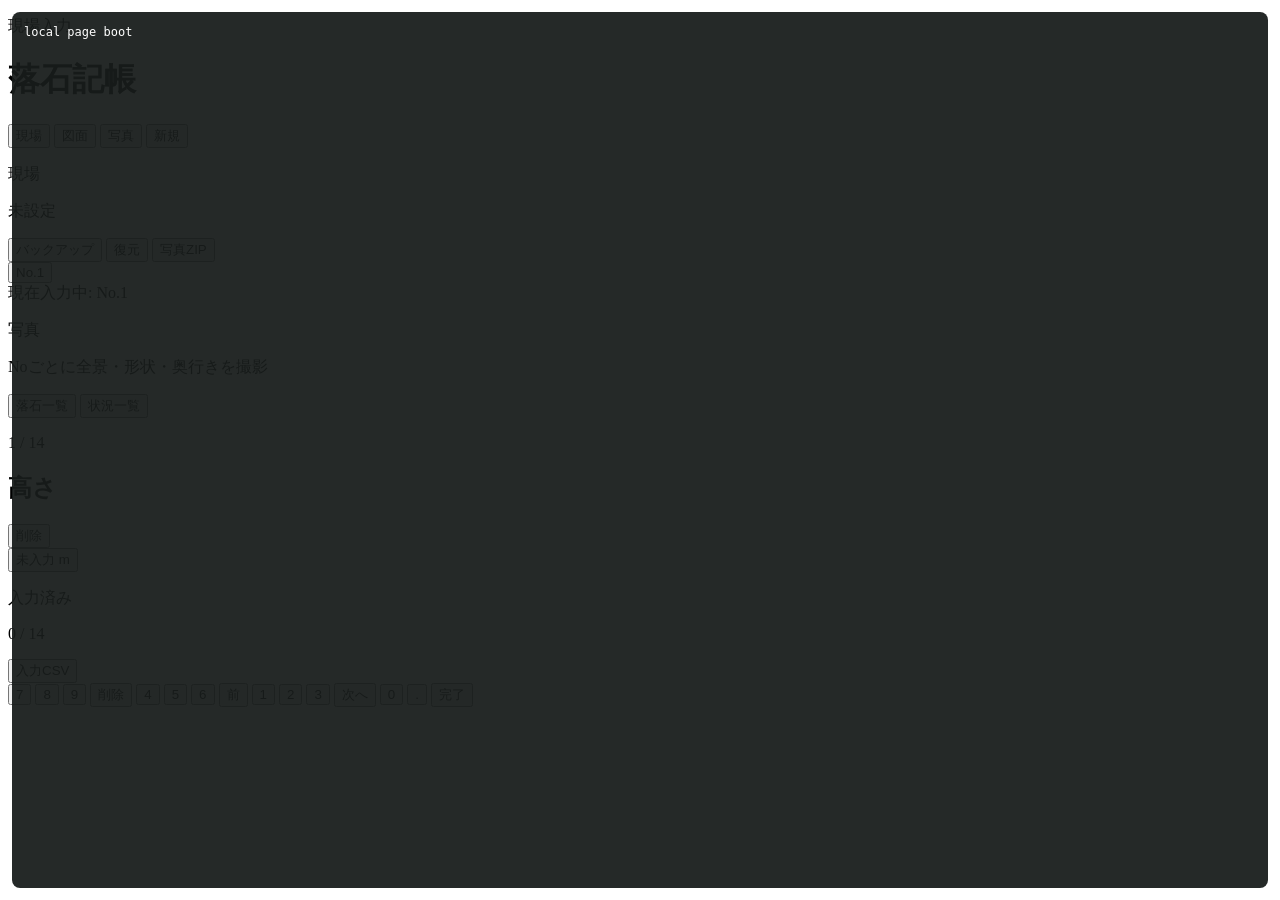
==== index.html @ fa611614 "Add app entry HTML" ====
<!doctype html>
<html lang="ja">
  <head>
    <meta charset="utf-8">
    <meta name="viewport" content="width=device-width, initial-scale=1, viewport-fit=cover">
    <meta name="theme-color" content="#eef4f1">
    <meta name="apple-mobile-web-app-capable" content="yes">
    <meta name="apple-mobile-web-app-title" content="落石記帳">
    <meta name="apple-mobile-web-app-status-bar-style" content="default">
    <title>落石記帳</title>
    <link rel="manifest" href="manifest.webmanifest">
    <link rel="icon" href="icon.svg" type="image/svg+xml">
    <link rel="apple-touch-icon" href="icon.svg">
    <link rel="stylesheet" href="styles.css">
  </head>
  <body>
    <main class="app" aria-label="落石記帳アプリ">
      <header class="topbar">
        <div>
          <p class="eyebrow">現場入力</p>
          <h1>落石記帳</h1>
        </div>
        <div class="top-actions">
          <button class="ghost-button" id="site-button" type="button">現場</button>
          <button class="ghost-button" id="map-button" type="button">図面</button>
          <button class="ghost-button" id="photo-button" type="button">写真</button>
          <button class="ghost-button" id="new-record" type="button">新規</button>
        </div>
      </header>

      <section class="site-panel">
        <div>
          <p class="summary-title">現場</p>
          <p class="site-name" id="site-name">未設定</p>
        </div>
        <div class="site-actions">
          <button class="small-button neutral-button" id="backup-site" type="button">バックアップ</button>
          <button class="small-button neutral-button" id="restore-site" type="button">復元</button>
          <button class="small-button neutral-button" id="export-photos" type="button">写真ZIP</button>
        </div>
      </section>

      <section class="record-strip" aria-label="記録一覧">
        <button class="record-pill active" type="button" data-record-index="0">No.1</button>
      </section>

      <section class="active-record" id="active-record-label" aria-live="polite">
        現在入力中: No.1
      </section>

      <section class="photo-panel" id="photo-panel">
        <div class="photo-head">
          <div>
            <p class="summary-title">写真</p>
            <p class="photo-meta" id="photo-meta">Noごとに全景・形状・奥行きを撮影</p>
          </div>
          <div class="photo-actions">
            <button class="small-button neutral-button" id="toggle-rock-list" type="button">落石一覧</button>
            <button class="small-button neutral-button" id="toggle-situation-list" type="button">状況一覧</button>
          </div>
        </div>
        <div class="photo-menu" id="photo-menu" hidden>
          <div class="photo-menu-head">
            <p>撮影する写真を選択</p>
          </div>
          <div class="photo-capture-grid">
            <button type="button" data-photo-kind="full">落石: 全景</button>
            <button type="button" data-photo-kind="shape">落石: 縦横</button>
            <button type="button" data-photo-kind="depth">落石: 奥行</button>
            <button type="button" id="situation-photo">状況写真</button>
          </div>
        </div>
        <div class="photo-list" id="photo-list"></div>
      </section>

      <section class="focus-panel" aria-live="polite">
        <div class="focus-head">
          <div>
            <p class="step-count" id="step-count">1 / 14</p>
            <h2 id="field-label">高さ</h2>
          </div>
          <button class="small-button" id="clear-field" type="button">削除</button>
        </div>

        <button class="value-display" id="value-display" type="button" aria-label="現在の入力値">
          <span id="value-text">未入力</span>
          <span id="value-unit">m</span>
        </button>

        <div class="quick-row" id="quick-row"></div>
      </section>

      <section class="field-list" id="field-list" aria-label="入力項目"></section>

      <section class="summary-panel">
        <div>
          <p class="summary-title">入力済み</p>
          <p class="summary-count" id="summary-count">0 / 14</p>
        </div>
        <button class="primary-button" id="export-csv" type="button">入力CSV</button>
      </section>
    </main>

    <input id="camera-input" type="file" accept="image/*" capture="environment" hidden>
    <input id="map-input" type="file" accept="image/*,application/pdf,.pdf" hidden>
    <input id="restore-input" type="file" accept="application/json,.json" hidden>

    <div class="map-modal" id="map-modal" hidden>
      <section class="map-card" role="dialog" aria-modal="true" aria-labelledby="map-title">
        <div class="map-toolbar">
          <div>
            <p class="eyebrow">位置図</p>
            <h2 id="map-title">等高線図</h2>
          </div>
          <div class="map-toolbar-actions">
            <button class="map-close" id="map-controls-toggle" type="button">操作</button>
            <button class="map-close" id="close-map" type="button">閉じる</button>
          </div>
        </div>

        <div class="map-portrait-guide">
          <strong>横向きにしてください</strong>
          <span>図面は横向きの画面で広く操作できます。</span>
        </div>

        <div class="map-workspace">
          <div class="map-stage-wrap">
            <canvas id="map-canvas"></canvas>
            <div class="map-crosshair" id="map-crosshair" aria-hidden="true" hidden>
              <span class="map-crosshair-v"></span>
              <span class="map-crosshair-h"></span>
              <span class="map-crosshair-dot"></span>
            </div>
            <div class="map-zoom-bar">
              <button type="button" id="map-zoom-out">－</button>
              <button type="button" id="map-zoom-fit">全体</button>
              <button type="button" id="map-zoom-in">＋</button>
            </div>
          </div>
          <div class="map-panel collapsed" id="map-panel">
            <div class="map-controls">
            <div class="map-control-group">
              <span>対象</span>
              <button class="small-button neutral-button selected" id="map-rock-mode" type="button">落石</button>
              <button class="small-button neutral-button" id="map-situation-mode" type="button">状況</button>
            </div>
            <div class="map-control-group">
              <span>編集</span>
              <button class="small-button neutral-button" id="map-edit-toggle" type="button">編集OFF</button>
              <button class="small-button neutral-button" id="map-place-point" type="button">十字に配置</button>
              <button class="small-button neutral-button" id="clear-map-point" type="button">現在点を削除</button>
            </div>
            <div class="map-control-group">
              <span>尺度</span>
              <button class="small-button neutral-button" id="map-scale-tool" type="button">10m基準</button>
              <button class="small-button neutral-button" id="map-measure-tool" type="button">距離確認</button>
            </div>
            <div class="map-control-group">
              <span>図面</span>
              <button class="small-button neutral-button" id="select-map" type="button">図面選択</button>
              <button class="primary-button" id="export-map" type="button">画像出力</button>
            </div>
            </div>
            <div class="map-rock-row" id="map-rock-row">
              <label for="map-record-select">落石番号</label>
              <select id="map-record-select"></select>
              <button class="small-button neutral-button" id="map-prev-record" type="button">前</button>
              <button class="small-button neutral-button" id="map-next-record" type="button">次</button>
              <button class="small-button neutral-button" id="map-add-record" type="button">新規</button>
            </div>
            <div class="map-situation-row" id="map-situation-row" hidden>
              <label for="map-situation-select">状況写真</label>
              <select id="map-situation-select"></select>
            </div>
            <div class="map-page-row" id="map-page-row" hidden>
              <label for="map-page-select">PDFページ</label>
              <select id="map-page-select"></select>
            </div>
            <p class="map-status" id="map-status">図面を選択してください。</p>
          </div>
        </div>
      </section>
    </div>

    <div class="site-modal" id="site-modal" hidden>
      <section class="site-card" role="dialog" aria-modal="true" aria-labelledby="site-modal-title">
        <p class="eyebrow">現場設定</p>
        <h2 id="site-modal-title">現場を選択</h2>
        <label class="site-label" for="site-input">現場名</label>
        <input id="site-input" class="site-input" type="text" autocomplete="off" placeholder="例: 吉田奥出雲線">
        <button class="primary-button full-button" id="create-site" type="button">この現場で開始</button>
        <div class="site-list" id="site-list" aria-label="現場一覧"></div>
        <button class="small-button neutral-button full-button" id="close-site-modal" type="button">閉じる</button>
      </section>
    </div>

    <nav class="bottom-keypad" aria-label="専用キーボード">
      <div class="keypad-grid" id="keypad">
        <button type="button" data-key="7">7</button>
        <button type="button" data-key="8">8</button>
        <button type="button" data-key="9">9</button>
        <button type="button" data-action="back">削除</button>
        <button type="button" data-key="4">4</button>
        <button type="button" data-key="5">5</button>
        <button type="button" data-key="6">6</button>
        <button type="button" data-action="prev">前</button>
        <button type="button" data-key="1">1</button>
        <button type="button" data-key="2">2</button>
        <button type="button" data-key="3">3</button>
        <button type="button" data-action="next" class="next-key">次へ</button>
        <button type="button" data-key="0" class="wide-key">0</button>
        <button type="button" data-key=".">.</button>
        <button type="button" data-action="done" class="done-key">完了</button>
      </div>
    </nav>

    <script>
      const isLocalHttpDebug = location.protocol === "http:";
      const localDebugBuffer = [];

      function showLocalDebug(message) {
        if (!isLocalHttpDebug) return;
        localDebugBuffer.push(String(message));
        let panel = document.querySelector("#local-debug");
        if (!panel) {
          panel = document.createElement("pre");
          panel.id = "local-debug";
          panel.style.position = "fixed";
          panel.style.inset = "12px";
          panel.style.zIndex = "9999";
          panel.style.margin = "0";
          panel.style.padding = "12px";
          panel.style.overflow = "auto";
          panel.style.whiteSpace = "pre-wrap";
          panel.style.background = "rgba(24, 28, 27, 0.94)";
          panel.style.color = "#fff";
          panel.style.borderRadius = "8px";
          panel.style.font = "12px/1.45 monospace";
          document.addEventListener("DOMContentLoaded", () => {
            document.body.append(panel);
            panel.textContent = localDebugBuffer.join("\n\n");
          }, { once: true });
        }
        if (document.body && !panel.isConnected) document.body.append(panel);
        panel.textContent = localDebugBuffer.join("\n\n");
      }

      window.addEventListener("error", (event) => {
        const detail = [
          "JavaScript error",
          event.message || "unknown",
          event.filename ? `${event.filename}:${event.lineno || 0}:${event.colno || 0}` : ""
        ].filter(Boolean).join("\n");
        showLocalDebug(detail);
      });

      window.addEventListener("unhandledrejection", (event) => {
        const reason = event.reason && event.reason.stack
          ? event.reason.stack
          : event.reason && event.reason.message
            ? event.reason.message
            : String(event.reason || "unknown rejection");
        showLocalDebug(`Unhandled promise rejection\n${reason}`);
      });

      showLocalDebug("local page boot");
    </script>
    <script src="app.js"></script>
    <script>
      const swHost = location.hostname;
      const canUseServiceWorker =
        location.protocol === "https:" ||
        swHost === "localhost" ||
        swHost === "127.0.0.1" ||
        swHost === "::1";

      if ("serviceWorker" in navigator && canUseServiceWorker) {
        navigator.serviceWorker.register("./sw.js").catch((error) => {
          console.warn("service worker registration skipped", error);
        });
      }
    </script>
  </body>
</html>
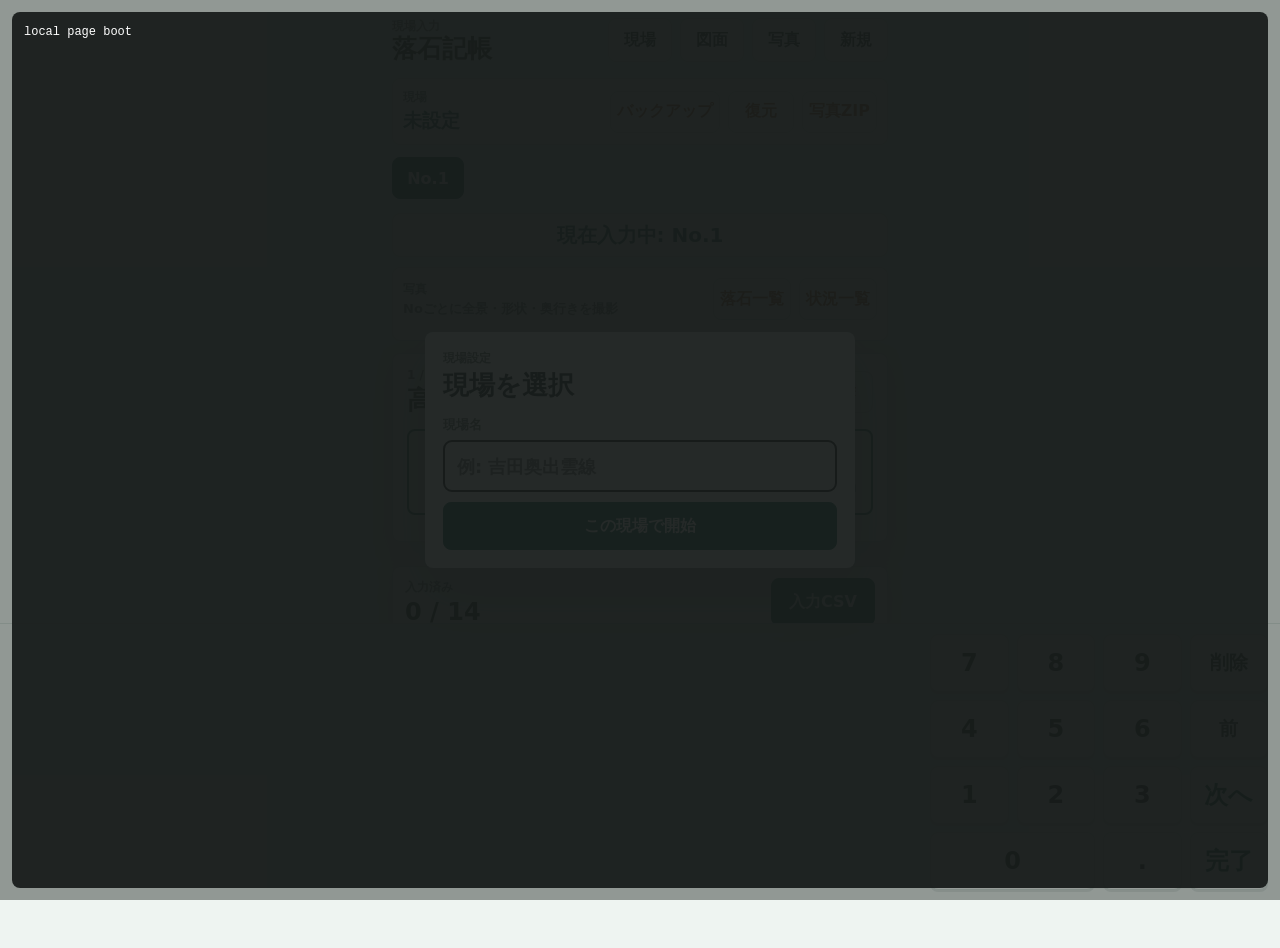
==== commit 89f533b4: "Add PDF.js CDN fallback" ====
--- a/index.html
+++ b/index.html
@@ -267,6 +267,43 @@
     </script>
     <script src="app.js"></script>
     <script>
+      const pdfCdnBase = "https://cdn.jsdelivr.net/npm/pdfjs-dist@3.11.174/build";
+
+      window.loadScript = function loadScript(src, quiet = false) {
+        return new Promise((resolve, reject) => {
+          const script = document.createElement("script");
+          script.src = src;
+          script.onload = resolve;
+          script.onerror = () => {
+            if (!quiet) {
+              window.alert("PDFライブラリを読み込めませんでした。通信状況を確認して、もう一度試してください。");
+            }
+            reject(new Error(`Failed to load ${src}`));
+          };
+          document.head.append(script);
+        });
+      };
+
+      window.ensurePdfJs = async function ensurePdfJs() {
+        const localWorker = "pdf.worker.min.js";
+        const localScript = "pdf.min.js";
+        const cdnWorker = `${pdfCdnBase}/pdf.worker.min.js`;
+
+        if (window.pdfjsLib) {
+          window.pdfjsLib.GlobalWorkerOptions.workerSrc = window.pdfjsLib.GlobalWorkerOptions.workerSrc || localWorker;
+          return;
+        }
+
+        try {
+          await window.loadScript(localScript, true);
+          window.pdfjsLib.GlobalWorkerOptions.workerSrc = localWorker;
+        } catch {
+          await window.loadScript(`${pdfCdnBase}/pdf.min.js`);
+          window.pdfjsLib.GlobalWorkerOptions.workerSrc = cdnWorker;
+        }
+      };
+    </script>
+    <script>
       const swHost = location.hostname;
       const canUseServiceWorker =
         location.protocol === "https:" ||
--- a/styles.css
+++ b/styles.css
@@ -0,0 +1,1122 @@
+:root {
+  color-scheme: light;
+  --bg: #eef4f1;
+  --ink: #17211d;
+  --muted: #65726c;
+  --panel: #ffffff;
+  --line: #d6e1dc;
+  --accent: #0d6b55;
+  --accent-strong: #095443;
+  --warn: #a94e17;
+  --key: #f8fbf9;
+  --shadow: 0 10px 26px rgba(28, 43, 36, 0.1);
+}
+
+* {
+  box-sizing: border-box;
+}
+
+html {
+  min-height: 100%;
+  background: var(--bg);
+}
+
+body {
+  min-height: 100%;
+  margin: 0;
+  color: var(--ink);
+  background: var(--bg);
+  font-family: system-ui, -apple-system, BlinkMacSystemFont, "Segoe UI", sans-serif;
+}
+
+button {
+  font: inherit;
+  color: inherit;
+  border: 0;
+  touch-action: manipulation;
+  -webkit-tap-highlight-color: transparent;
+}
+
+.app {
+  width: min(100%, 520px);
+  min-height: 100vh;
+  margin: 0 auto;
+  padding: calc(12px + env(safe-area-inset-top)) 12px calc(310px + env(safe-area-inset-bottom));
+}
+
+body.keypad-hidden .app {
+  padding-bottom: calc(22px + env(safe-area-inset-bottom));
+}
+
+.topbar,
+.focus-head,
+.site-panel,
+.summary-panel {
+  display: flex;
+  align-items: center;
+  justify-content: space-between;
+  gap: 12px;
+}
+
+.topbar {
+  min-height: 56px;
+}
+
+.top-actions {
+  display: flex;
+  gap: 8px;
+  flex-wrap: wrap;
+  justify-content: flex-end;
+}
+
+.eyebrow,
+.step-count,
+.summary-title {
+  margin: 0;
+  color: var(--muted);
+  font-size: 12px;
+  font-weight: 700;
+  letter-spacing: 0;
+}
+
+h1,
+h2 {
+  margin: 0;
+  letter-spacing: 0;
+}
+
+h1 {
+  font-size: 25px;
+  line-height: 1.1;
+}
+
+h2 {
+  margin-top: 3px;
+  font-size: 26px;
+  line-height: 1.16;
+}
+
+.ghost-button,
+.small-button,
+.primary-button,
+.record-pill,
+.quick-row button {
+  border: 1px solid var(--line);
+  border-radius: 8px;
+  background: var(--panel);
+  font-weight: 800;
+}
+
+.ghost-button {
+  min-width: 64px;
+  min-height: 44px;
+}
+
+.site-panel {
+  min-height: 62px;
+  margin: 10px 0 8px;
+  padding: 10px;
+  border: 1px solid var(--line);
+  border-radius: 8px;
+  background: var(--panel);
+}
+
+.site-name {
+  margin: 2px 0 0;
+  color: var(--accent-strong);
+  font-size: 19px;
+  font-weight: 900;
+  overflow-wrap: anywhere;
+}
+
+.site-actions {
+  display: flex;
+  gap: 8px;
+  flex-wrap: wrap;
+  justify-content: flex-end;
+}
+
+.neutral-button {
+  color: var(--accent-strong);
+}
+
+.record-strip {
+  display: flex;
+  gap: 8px;
+  margin: 12px -12px 10px;
+  padding: 0 12px 4px;
+  overflow-x: auto;
+  scrollbar-width: none;
+}
+
+.record-strip::-webkit-scrollbar {
+  display: none;
+}
+
+.record-pill {
+  flex: 0 0 auto;
+  min-width: 72px;
+  min-height: 42px;
+  padding: 0 12px;
+  color: var(--muted);
+}
+
+.record-pill.active {
+  color: white;
+  border-color: var(--accent);
+  background: var(--accent);
+}
+
+.active-record {
+  display: grid;
+  place-items: center;
+  min-height: 44px;
+  margin: 0 0 10px;
+  border: 1px solid var(--line);
+  border-radius: 8px;
+  background: #fffaf2;
+  color: var(--accent-strong);
+  font-size: 20px;
+  font-weight: 900;
+}
+
+.focus-panel,
+.summary-panel {
+  border: 1px solid var(--line);
+  border-radius: 8px;
+  background: var(--panel);
+  box-shadow: var(--shadow);
+}
+
+.focus-panel {
+  padding: 14px;
+}
+
+.small-button {
+  min-width: 66px;
+  min-height: 42px;
+  color: var(--warn);
+}
+
+.value-display {
+  display: flex;
+  align-items: baseline;
+  justify-content: flex-end;
+  width: 100%;
+  min-height: 86px;
+  margin: 14px 0 12px;
+  padding: 12px 14px;
+  border: 2px solid var(--accent);
+  border-radius: 8px;
+  background: #f7fffb;
+  text-align: right;
+}
+
+#value-text {
+  min-width: 0;
+  overflow-wrap: anywhere;
+  font-size: clamp(34px, 14vw, 58px);
+  font-weight: 900;
+  line-height: 1;
+}
+
+#value-text.empty {
+  color: #9aa7a1;
+  font-size: 28px;
+}
+
+#value-text.long-value {
+  font-size: 19px;
+  font-weight: 900;
+  line-height: 1.32;
+  text-align: left;
+}
+
+#value-unit {
+  margin-left: 8px;
+  color: var(--muted);
+  font-size: 18px;
+  font-weight: 800;
+}
+
+.quick-row {
+  display: grid;
+  grid-template-columns: repeat(3, minmax(0, 1fr));
+  gap: 8px;
+}
+
+.quick-row.comment-options {
+  grid-template-columns: 1fr;
+  max-height: 300px;
+  overflow-y: auto;
+  padding-right: 2px;
+}
+
+.quick-row:empty {
+  display: none;
+}
+
+.quick-row button {
+  min-height: 48px;
+  padding: 0 8px;
+  background: #f7faf8;
+}
+
+.quick-row .comment-choice {
+  display: grid;
+  grid-template-columns: 42px minmax(0, 1fr);
+  align-items: center;
+  min-height: 54px;
+  padding: 8px 10px;
+  text-align: left;
+}
+
+.comment-code {
+  display: grid;
+  place-items: center;
+  width: 30px;
+  height: 30px;
+  border-radius: 8px;
+  background: rgba(13, 107, 85, 0.1);
+  color: var(--accent-strong);
+  font-weight: 900;
+}
+
+.comment-choice.selected .comment-code {
+  background: rgba(255, 255, 255, 0.22);
+  color: white;
+}
+
+.comment-text {
+  min-width: 0;
+  font-size: 14px;
+  font-weight: 800;
+  line-height: 1.28;
+}
+
+.quick-row button.selected {
+  color: white;
+  border-color: var(--accent);
+  background: var(--accent);
+}
+
+.small-button.selected {
+  color: white;
+  border-color: var(--accent);
+  background: var(--accent);
+}
+
+.field-list {
+  display: grid;
+  gap: 8px;
+  margin-top: 12px;
+}
+
+.field-row {
+  display: grid;
+  grid-template-columns: 42px minmax(0, 1fr) auto;
+  align-items: center;
+  min-height: 50px;
+  padding: 0 10px;
+  border: 1px solid var(--line);
+  border-radius: 8px;
+  background: rgba(255, 255, 255, 0.72);
+}
+
+.field-row.active {
+  border-color: var(--accent);
+  background: #f7fffb;
+}
+
+.field-number {
+  color: var(--muted);
+  font-size: 13px;
+  font-weight: 800;
+}
+
+.field-name {
+  min-width: 0;
+  font-weight: 800;
+}
+
+.field-value {
+  max-width: 138px;
+  overflow: hidden;
+  color: var(--muted);
+  font-weight: 800;
+  text-align: right;
+  text-overflow: ellipsis;
+  white-space: nowrap;
+}
+
+.summary-panel {
+  min-height: 72px;
+  margin-top: 12px;
+  padding: 10px 12px;
+}
+
+.photo-panel {
+  margin: 0 0 12px;
+  padding: 10px;
+  border: 1px solid var(--line);
+  border-radius: 8px;
+  background: var(--panel);
+}
+
+.photo-head {
+  display: flex;
+  align-items: center;
+  justify-content: space-between;
+  gap: 10px;
+  margin-bottom: 10px;
+}
+
+.photo-actions {
+  display: flex;
+  gap: 8px;
+  flex-wrap: wrap;
+  justify-content: flex-end;
+}
+
+.photo-menu {
+  margin-bottom: 10px;
+  padding: 10px;
+  border: 1px solid var(--line);
+  border-radius: 8px;
+  background: #fffaf2;
+}
+
+.photo-menu-head {
+  display: flex;
+  align-items: center;
+  justify-content: space-between;
+  gap: 8px;
+  margin-bottom: 8px;
+}
+
+.photo-menu-head p {
+  margin: 0 0 8px;
+  color: var(--accent-strong);
+  font-weight: 900;
+}
+
+.photo-menu-head button {
+  min-height: 36px;
+  padding: 0 12px;
+  border: 1px solid var(--line);
+  border-radius: 8px;
+  background: var(--panel);
+  color: var(--muted);
+  font-weight: 900;
+}
+
+.photo-capture-grid {
+  display: grid;
+  grid-template-columns: repeat(2, minmax(0, 1fr));
+  gap: 8px;
+  margin-bottom: 10px;
+}
+
+.photo-capture-grid button,
+.photo-item button {
+  min-height: 46px;
+  border: 1px solid var(--line);
+  border-radius: 8px;
+  background: #f7faf8;
+  font-weight: 900;
+}
+
+.photo-list {
+  display: grid;
+  gap: 8px;
+  max-height: 238px;
+  overflow-y: auto;
+  padding-right: 2px;
+}
+
+.photo-list[hidden] {
+  display: none;
+}
+
+.photo-item {
+  display: grid;
+  grid-template-columns: 86px minmax(0, 1fr);
+  gap: 10px;
+  align-items: center;
+  padding: 8px;
+  border: 1px solid var(--line);
+  border-radius: 8px;
+  background: #fbfdfc;
+}
+
+.photo-item img {
+  width: 86px;
+  height: 64px;
+  object-fit: cover;
+  border-radius: 6px;
+  background: #111;
+}
+
+.photo-item strong,
+.photo-item span {
+  display: block;
+}
+
+.photo-item span {
+  margin: 2px 0 6px;
+  color: var(--muted);
+  font-size: 12px;
+  font-weight: 800;
+  overflow-wrap: anywhere;
+}
+
+.photo-item button {
+  min-height: 34px;
+  padding: 0 12px;
+  color: var(--warn);
+}
+
+.photo-delete {
+  border-color: #efc9b8;
+  background: #fff6f0;
+}
+
+.empty-photo {
+  margin: 0;
+  color: var(--muted);
+  font-weight: 800;
+  text-align: center;
+}
+
+.photo-meta {
+  margin: 2px 0 0;
+  color: var(--muted);
+  font-size: 13px;
+  font-weight: 800;
+  overflow-wrap: anywhere;
+}
+
+#photo-preview {
+  display: block;
+  width: 100%;
+  max-height: 360px;
+  object-fit: contain;
+  border-radius: 8px;
+  background: #111;
+}
+
+.summary-count {
+  margin: 2px 0 0;
+  font-size: 24px;
+  font-weight: 900;
+}
+
+.primary-button {
+  min-width: 104px;
+  min-height: 48px;
+  color: white;
+  border-color: var(--accent);
+  background: var(--accent);
+}
+
+.full-button {
+  width: 100%;
+}
+
+.site-modal {
+  position: fixed;
+  inset: 0;
+  z-index: 30;
+  display: grid;
+  place-items: center;
+  padding: 18px;
+  background: rgba(15, 24, 20, 0.42);
+}
+
+.map-modal {
+  position: fixed;
+  inset: 0;
+  z-index: 40;
+  background: #eef4f1;
+}
+
+.map-modal[hidden] {
+  display: none;
+}
+
+body.map-open {
+  overflow: hidden;
+}
+
+.map-card {
+  display: grid;
+  grid-template-rows: auto minmax(0, 1fr);
+  width: 100%;
+  height: 100%;
+  padding: calc(6px + env(safe-area-inset-top)) calc(8px + env(safe-area-inset-right)) calc(8px + env(safe-area-inset-bottom)) calc(8px + env(safe-area-inset-left));
+  overflow: hidden;
+}
+
+.map-toolbar,
+.map-page-row,
+.map-rock-row {
+  display: flex;
+  align-items: center;
+  justify-content: space-between;
+  gap: 10px;
+}
+
+.map-toolbar {
+  min-height: 44px;
+  min-width: 0;
+}
+
+.map-toolbar h2 {
+  font-size: 22px;
+  line-height: 1.05;
+}
+
+.map-toolbar-actions {
+  display: flex;
+  flex: 0 0 auto;
+  gap: 8px;
+}
+
+.map-close {
+  min-width: 64px;
+  min-height: 38px;
+  border: 1px solid var(--line);
+  border-radius: 8px;
+  background: var(--panel);
+  color: var(--accent-strong);
+  font-weight: 900;
+}
+
+.map-toolbar .eyebrow {
+  margin-bottom: 2px;
+}
+
+.map-portrait-guide {
+  display: none;
+}
+
+.map-portrait-guide strong {
+  display: none;
+}
+
+.map-portrait-guide span {
+  display: none;
+}
+
+.map-workspace {
+  display: block;
+  min-height: 0;
+  width: 100%;
+  height: 100%;
+  overflow: hidden;
+  position: relative;
+}
+
+.map-controls {
+  display: flex;
+  gap: 8px;
+  overflow-x: auto;
+  padding-bottom: 4px;
+  scrollbar-width: none;
+}
+
+.map-controls::-webkit-scrollbar {
+  display: none;
+}
+
+.map-control-group {
+  display: grid;
+  grid-auto-flow: column;
+  grid-auto-columns: max-content;
+  align-items: center;
+  gap: 6px;
+  flex: 0 0 auto;
+  padding: 6px;
+  border: 1px solid var(--line);
+  border-radius: 8px;
+  background: rgba(255, 255, 255, 0.72);
+}
+
+.map-control-group > span {
+  color: var(--muted);
+  font-size: 12px;
+  font-weight: 900;
+}
+
+.map-control-group .primary-button,
+.map-control-group .small-button {
+  min-height: 36px;
+  min-width: 58px;
+  padding: 0 10px;
+}
+
+.map-status {
+  margin: 6px 0 0;
+  color: var(--muted);
+  font-size: 11px;
+  font-weight: 800;
+  overflow-wrap: anywhere;
+}
+
+.map-panel {
+  position: absolute;
+  top: 8px;
+  left: 8px;
+  right: 8px;
+  z-index: 3;
+  width: auto;
+  max-height: calc(100% - 16px);
+  overflow-y: auto;
+  padding: 8px;
+  border: 1px solid rgba(214, 225, 220, 0.9);
+  border-radius: 8px;
+  background: rgba(238, 244, 241, 0.92);
+  box-shadow: 0 10px 24px rgba(23, 33, 29, 0.12);
+  backdrop-filter: blur(10px);
+}
+
+.map-panel.collapsed {
+  right: auto;
+  max-width: min(54vw, 330px);
+  padding: 6px 8px;
+  background: rgba(238, 244, 241, 0.82);
+}
+
+.map-panel.collapsed .map-controls,
+.map-panel.collapsed .map-rock-row,
+.map-panel.collapsed .map-situation-row,
+.map-panel.collapsed .map-page-row {
+  display: none;
+}
+
+.map-panel.collapsed .map-status {
+  max-width: min(50vw, 300px);
+  margin: 0;
+  white-space: nowrap;
+  overflow: hidden;
+  text-overflow: ellipsis;
+}
+
+.map-page-row,
+.map-rock-row {
+  justify-content: flex-start;
+  margin: 8px 0;
+  color: var(--accent-strong);
+  font-weight: 900;
+}
+
+.map-rock-row[hidden] {
+  display: none;
+}
+
+.map-situation-row {
+  display: flex;
+  align-items: center;
+  gap: 8px;
+  margin: 8px 0;
+  color: var(--accent-strong);
+  font-weight: 900;
+}
+
+.map-situation-row[hidden] {
+  display: none;
+}
+
+.map-page-row select,
+.map-rock-row select,
+.map-situation-row select {
+  min-height: 38px;
+  padding: 0 10px;
+  border: 1px solid var(--line);
+  border-radius: 8px;
+  background: var(--panel);
+  font: inherit;
+  font-weight: 800;
+}
+
+.map-rock-row .small-button {
+  min-width: 48px;
+  min-height: 38px;
+}
+
+.map-stage-wrap {
+  position: absolute;
+  inset: 0;
+  display: block;
+  min-height: 0;
+  width: 100%;
+  height: 100%;
+  overflow: auto;
+  border: 0;
+  border-radius: 8px;
+  background: #dce7e2;
+  -webkit-overflow-scrolling: touch;
+  overscroll-behavior: contain;
+  padding: 14px;
+  box-sizing: border-box;
+  touch-action: none;
+}
+
+#map-canvas {
+  display: block;
+  margin: auto;
+  max-width: none;
+  border-radius: 6px;
+  background: #f7faf8;
+  box-shadow: 0 8px 22px rgba(23, 33, 29, 0.16);
+  cursor: crosshair;
+  touch-action: none;
+}
+
+.map-crosshair {
+  position: absolute;
+  left: 50%;
+  top: 42%;
+  width: 42px;
+  height: 42px;
+  transform: translate(-50%, -50%);
+  z-index: 2;
+  pointer-events: none;
+}
+
+.map-crosshair-v,
+.map-crosshair-h {
+  position: absolute;
+  background: rgba(13, 107, 85, 0.92);
+  box-shadow: 0 0 0 1px rgba(255, 255, 255, 0.9);
+}
+
+.map-crosshair-v {
+  top: 0;
+  left: 50%;
+  width: 2px;
+  height: 100%;
+  transform: translateX(-50%);
+}
+
+.map-crosshair-h {
+  top: 50%;
+  left: 0;
+  width: 100%;
+  height: 2px;
+  transform: translateY(-50%);
+}
+
+.map-crosshair-dot {
+  position: absolute;
+  top: 50%;
+  left: 50%;
+  width: 8px;
+  height: 8px;
+  border: 2px solid rgba(13, 107, 85, 0.96);
+  border-radius: 999px;
+  background: rgba(255, 255, 255, 0.88);
+  transform: translate(-50%, -50%);
+}
+
+.map-zoom-bar {
+  position: absolute;
+  right: 12px;
+  bottom: 12px;
+  z-index: 2;
+  display: flex;
+  gap: 6px;
+  padding: 5px;
+  border: 1px solid rgba(214, 225, 220, 0.9);
+  border-radius: 8px;
+  background: rgba(255, 255, 255, 0.86);
+  box-shadow: 0 8px 18px rgba(23, 33, 29, 0.14);
+  pointer-events: auto;
+}
+
+.map-zoom-bar button {
+  min-width: 44px;
+  min-height: 38px;
+  border: 1px solid var(--line);
+  border-radius: 8px;
+  background: #f7faf8;
+  color: var(--accent-strong);
+  font-weight: 900;
+}
+
+.site-modal[hidden] {
+  display: none;
+}
+
+.site-card {
+  width: min(100%, 430px);
+  max-height: calc(100vh - 42px);
+  overflow-y: auto;
+  padding: 18px;
+  border-radius: 8px;
+  background: var(--panel);
+  box-shadow: 0 22px 58px rgba(15, 24, 20, 0.24);
+}
+
+.site-card h2 {
+  margin-bottom: 16px;
+}
+
+.site-label {
+  display: block;
+  margin-bottom: 6px;
+  color: var(--muted);
+  font-size: 13px;
+  font-weight: 900;
+}
+
+.site-input {
+  width: 100%;
+  min-height: 52px;
+  margin-bottom: 10px;
+  padding: 0 12px;
+  border: 2px solid var(--line);
+  border-radius: 8px;
+  font: inherit;
+  font-size: 18px;
+  font-weight: 800;
+}
+
+.site-list {
+  display: grid;
+  gap: 8px;
+  margin: 14px 0;
+}
+
+.site-list:empty {
+  display: none;
+}
+
+.site-option {
+  display: grid;
+  gap: 2px;
+  min-height: 54px;
+  padding: 8px 10px;
+  border: 1px solid var(--line);
+  border-radius: 8px;
+  background: #f7faf8;
+  text-align: left;
+}
+
+.site-option strong,
+.site-option span {
+  min-width: 0;
+  overflow-wrap: anywhere;
+}
+
+.site-option strong {
+  font-weight: 900;
+}
+
+.site-option span {
+  color: var(--muted);
+  font-size: 12px;
+  font-weight: 800;
+}
+
+.bottom-keypad {
+  position: fixed;
+  right: 0;
+  bottom: 0;
+  left: 0;
+  z-index: 10;
+  padding: 10px 10px calc(10px + env(safe-area-inset-bottom));
+  border-top: 1px solid var(--line);
+  background: rgba(238, 244, 241, 0.96);
+  backdrop-filter: blur(14px);
+}
+
+body.keypad-hidden .bottom-keypad {
+  display: none;
+}
+
+.keypad-grid {
+  display: grid;
+  grid-template-columns: repeat(4, minmax(0, 1fr));
+  gap: 8px;
+  width: min(72vw, 350px);
+  margin: 0 max(2px, env(safe-area-inset-right)) 0 auto;
+}
+
+.keypad-grid button {
+  min-height: 58px;
+  border: 1px solid var(--line);
+  border-radius: 8px;
+  background: var(--key);
+  box-shadow: 0 2px 0 rgba(23, 33, 29, 0.08);
+  font-size: 24px;
+  font-weight: 900;
+}
+
+.keypad-grid button[data-action="back"],
+.keypad-grid button[data-action="prev"] {
+  font-size: 19px;
+}
+
+.keypad-grid button:active,
+.ghost-button:active,
+.small-button:active,
+.primary-button:active,
+.record-pill:active,
+.quick-row button:active,
+.field-row:active {
+  transform: translateY(1px);
+}
+
+.wide-key {
+  grid-column: span 2;
+}
+
+.next-key,
+.done-key {
+  color: var(--accent-strong);
+  border-color: #bad8ce;
+  background: #dcefe8;
+}
+
+.done-key {
+  background: #cbe4da;
+}
+
+@media (max-width: 360px) {
+  .app {
+    padding-right: 8px;
+    padding-left: 8px;
+  }
+
+  .keypad-grid button {
+    min-height: 54px;
+  }
+
+  .field-value {
+    max-width: 112px;
+  }
+}
+
+@media (max-width: 480px) {
+  .map-controls {
+    gap: 6px;
+  }
+
+  .map-control-group {
+    gap: 4px;
+    padding: 5px;
+  }
+
+  .map-control-group > span {
+    font-size: 11px;
+  }
+
+  .map-control-group .primary-button,
+  .map-control-group .small-button {
+    min-width: 52px;
+    min-height: 34px;
+    padding: 0 8px;
+  }
+
+  .map-card {
+    padding: calc(4px + env(safe-area-inset-top)) calc(6px + env(safe-area-inset-right)) calc(6px + env(safe-area-inset-bottom)) calc(6px + env(safe-area-inset-left));
+  }
+
+  .map-toolbar {
+    min-height: 38px;
+  }
+
+  .map-toolbar .eyebrow {
+    display: none;
+  }
+
+  .map-toolbar h2 {
+    font-size: 18px;
+  }
+
+  .map-close {
+    min-width: 56px;
+    min-height: 34px;
+    padding: 0 10px;
+  }
+
+  .map-stage-wrap {
+    padding: 8px;
+  }
+
+  .map-panel.collapsed {
+    max-width: min(62vw, 280px);
+  }
+
+  .map-panel.collapsed .map-status {
+    max-width: min(58vw, 252px);
+  }
+
+  .map-crosshair {
+    top: 38%;
+    width: 38px;
+    height: 38px;
+  }
+}
+
+@media (orientation: landscape) and (max-height: 430px) {
+  .map-card {
+    padding: calc(4px + env(safe-area-inset-top)) calc(6px + env(safe-area-inset-right)) calc(6px + env(safe-area-inset-bottom)) calc(6px + env(safe-area-inset-left));
+  }
+
+  .map-toolbar {
+    min-height: 30px;
+  }
+
+  .map-toolbar .eyebrow {
+    display: none;
+  }
+
+  .map-toolbar h2 {
+    font-size: 16px;
+  }
+
+  .map-close {
+    min-height: 30px;
+    min-width: 52px;
+    padding: 0 8px;
+  }
+
+  .map-stage-wrap {
+    padding: 6px;
+  }
+
+  .map-panel {
+    top: 6px;
+    left: 6px;
+    right: 6px;
+    padding: 6px;
+  }
+
+  .map-panel.collapsed {
+    max-width: min(46vw, 300px);
+  }
+
+  .map-control-group .primary-button,
+  .map-control-group .small-button,
+  .map-rock-row .small-button,
+  .map-zoom-bar button {
+    min-height: 32px;
+  }
+
+  .map-zoom-bar {
+    right: 8px;
+    bottom: 8px;
+  }
+
+  .map-crosshair {
+    top: 50%;
+  }
+}
+
+@media (min-width: 430px) {
+  .keypad-grid {
+    width: 338px;
+  }
+}
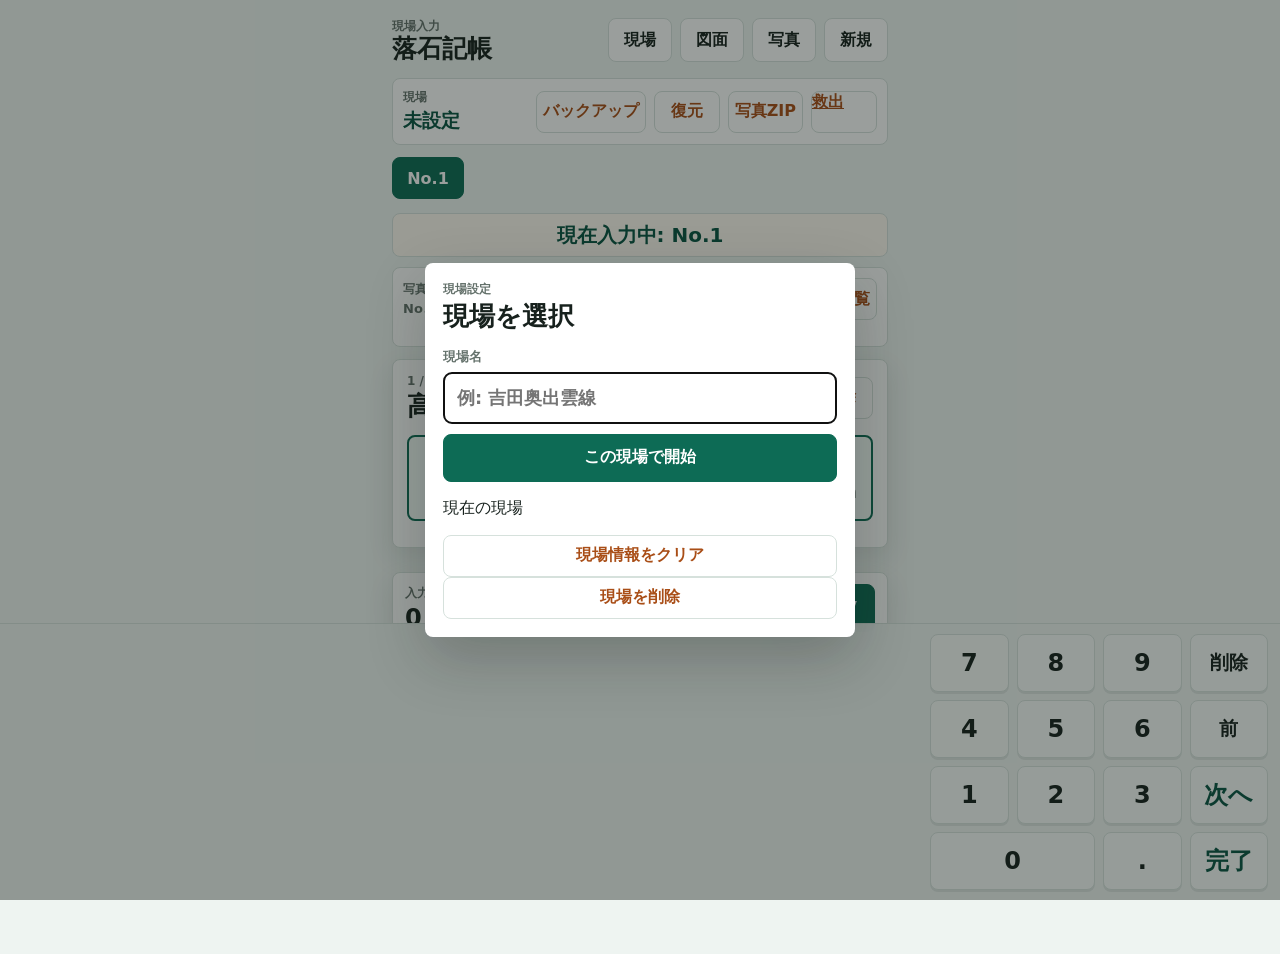
==== commit 8c9b7ba9: "Load safety backup patch on Pages" ====
--- a/index.html
+++ b/index.html
@@ -12,14 +12,14 @@
     <link rel="icon" href="icon.svg" type="image/svg+xml">
     <link rel="apple-touch-icon" href="icon.svg">
     <link rel="stylesheet" href="styles.css">
+    <style>
+      .map-crosshair{position:fixed!important;z-index:44!important}.map-zoom-bar{position:fixed!important;right:calc(10px + env(safe-area-inset-right))!important;bottom:calc(12px + env(safe-area-inset-bottom))!important;z-index:43!important}
+    </style>
   </head>
   <body>
     <main class="app" aria-label="落石記帳アプリ">
       <header class="topbar">
-        <div>
-          <p class="eyebrow">現場入力</p>
-          <h1>落石記帳</h1>
-        </div>
+        <div><p class="eyebrow">現場入力</p><h1>落石記帳</h1></div>
         <div class="top-actions">
           <button class="ghost-button" id="site-button" type="button">現場</button>
           <button class="ghost-button" id="map-button" type="button">図面</button>
@@ -29,40 +29,39 @@
       </header>
 
       <section class="site-panel">
-        <div>
-          <p class="summary-title">現場</p>
-          <p class="site-name" id="site-name">未設定</p>
-        </div>
+        <div><p class="summary-title">現場</p><p class="site-name" id="site-name">未設定</p></div>
         <div class="site-actions">
           <button class="small-button neutral-button" id="backup-site" type="button">バックアップ</button>
           <button class="small-button neutral-button" id="restore-site" type="button">復元</button>
           <button class="small-button neutral-button" id="export-photos" type="button">写真ZIP</button>
+          <a class="small-button neutral-button" href="recovery.html">救出</a>
         </div>
       </section>
 
-      <section class="record-strip" aria-label="記録一覧">
-        <button class="record-pill active" type="button" data-record-index="0">No.1</button>
+      <section class="safety-backup-panel" id="safety-backup-panel" hidden>
+        <div><p class="summary-title">安全バックアップ</p><p id="safety-backup-text">10件ごとのバックアップ推奨</p></div>
+        <div class="safety-backup-actions">
+          <button class="small-button neutral-button" id="safety-backup-json" type="button">JSON</button>
+          <button class="small-button neutral-button" id="safety-backup-photos" type="button">写真ZIP</button>
+          <button class="small-button neutral-button" id="safety-backup-later" type="button">あとで</button>
+        </div>
       </section>
 
-      <section class="active-record" id="active-record-label" aria-live="polite">
-        現在入力中: No.1
-      </section>
+      <section class="record-strip" aria-label="記録一覧"><button class="record-pill active" type="button" data-record-index="0">No.1</button></section>
+      <section class="active-record" id="active-record-label" aria-live="polite">現在入力中: No.1</section>
 
       <section class="photo-panel" id="photo-panel">
         <div class="photo-head">
-          <div>
-            <p class="summary-title">写真</p>
-            <p class="photo-meta" id="photo-meta">Noごとに全景・形状・奥行きを撮影</p>
-          </div>
+          <div><p class="summary-title">写真</p><p class="photo-meta" id="photo-meta">Noごとに全景・形状・奥行きを撮影</p></div>
           <div class="photo-actions">
             <button class="small-button neutral-button" id="toggle-rock-list" type="button">落石一覧</button>
             <button class="small-button neutral-button" id="toggle-situation-list" type="button">状況一覧</button>
           </div>
         </div>
+        <div class="photo-status-grid" id="photo-status-grid"></div>
+        <p class="photo-folder-note" id="photo-folder-note"></p>
         <div class="photo-menu" id="photo-menu" hidden>
-          <div class="photo-menu-head">
-            <p>撮影する写真を選択</p>
-          </div>
+          <div class="photo-menu-head"><p>撮影する写真を選択</p></div>
           <div class="photo-capture-grid">
             <button type="button" data-photo-kind="full">落石: 全景</button>
             <button type="button" data-photo-kind="shape">落石: 縦横</button>
@@ -74,31 +73,13 @@
       </section>
 
       <section class="focus-panel" aria-live="polite">
-        <div class="focus-head">
-          <div>
-            <p class="step-count" id="step-count">1 / 14</p>
-            <h2 id="field-label">高さ</h2>
-          </div>
-          <button class="small-button" id="clear-field" type="button">削除</button>
-        </div>
-
-        <button class="value-display" id="value-display" type="button" aria-label="現在の入力値">
-          <span id="value-text">未入力</span>
-          <span id="value-unit">m</span>
-        </button>
-
+        <div class="focus-head"><div><p class="step-count" id="step-count">1 / 14</p><h2 id="field-label">高さ</h2></div><button class="small-button" id="clear-field" type="button">削除</button></div>
+        <button class="value-display" id="value-display" type="button" aria-label="現在の入力値"><span id="value-text">未入力</span><span id="value-unit">m</span></button>
         <div class="quick-row" id="quick-row"></div>
       </section>
 
       <section class="field-list" id="field-list" aria-label="入力項目"></section>
-
-      <section class="summary-panel">
-        <div>
-          <p class="summary-title">入力済み</p>
-          <p class="summary-count" id="summary-count">0 / 14</p>
-        </div>
-        <button class="primary-button" id="export-csv" type="button">入力CSV</button>
-      </section>
+      <section class="summary-panel"><div><p class="summary-title">入力済み</p><p class="summary-count" id="summary-count">0 / 14</p></div><button class="primary-button" id="export-csv" type="button">入力CSV</button></section>
     </main>
 
     <input id="camera-input" type="file" accept="image/*" capture="environment" hidden>
@@ -107,75 +88,20 @@
 
     <div class="map-modal" id="map-modal" hidden>
       <section class="map-card" role="dialog" aria-modal="true" aria-labelledby="map-title">
-        <div class="map-toolbar">
-          <div>
-            <p class="eyebrow">位置図</p>
-            <h2 id="map-title">等高線図</h2>
-          </div>
-          <div class="map-toolbar-actions">
-            <button class="map-close" id="map-controls-toggle" type="button">操作</button>
-            <button class="map-close" id="close-map" type="button">閉じる</button>
-          </div>
-        </div>
-
-        <div class="map-portrait-guide">
-          <strong>横向きにしてください</strong>
-          <span>図面は横向きの画面で広く操作できます。</span>
-        </div>
-
+        <div class="map-toolbar"><div><p class="eyebrow">位置図</p><h2 id="map-title">等高線図</h2></div><div class="map-toolbar-actions"><button class="map-close" id="map-controls-toggle" type="button">操作</button><button class="map-close" id="close-map" type="button">閉じる</button></div></div>
+        <div class="map-portrait-guide"><strong>横向きにしてください</strong><span>図面は横向きの画面で広く操作できます。</span></div>
         <div class="map-workspace">
-          <div class="map-stage-wrap">
-            <canvas id="map-canvas"></canvas>
-            <div class="map-crosshair" id="map-crosshair" aria-hidden="true" hidden>
-              <span class="map-crosshair-v"></span>
-              <span class="map-crosshair-h"></span>
-              <span class="map-crosshair-dot"></span>
-            </div>
-            <div class="map-zoom-bar">
-              <button type="button" id="map-zoom-out">－</button>
-              <button type="button" id="map-zoom-fit">全体</button>
-              <button type="button" id="map-zoom-in">＋</button>
-            </div>
-          </div>
+          <div class="map-stage-wrap"><canvas id="map-canvas"></canvas><div class="map-crosshair" id="map-crosshair" aria-hidden="true" hidden><span class="map-crosshair-v"></span><span class="map-crosshair-h"></span><span class="map-crosshair-dot"></span><span class="map-crosshair-handle" id="map-crosshair-handle"></span></div><div class="map-zoom-bar"><button type="button" id="map-zoom-out">－</button><button type="button" id="map-zoom-fit">全体</button><button type="button" id="map-zoom-in">＋</button></div></div>
           <div class="map-panel collapsed" id="map-panel">
             <div class="map-controls">
-            <div class="map-control-group">
-              <span>対象</span>
-              <button class="small-button neutral-button selected" id="map-rock-mode" type="button">落石</button>
-              <button class="small-button neutral-button" id="map-situation-mode" type="button">状況</button>
+              <div class="map-control-group"><span>対象</span><button class="small-button neutral-button selected" id="map-rock-mode" type="button">落石</button><button class="small-button neutral-button" id="map-situation-mode" type="button">状況</button></div>
+              <div class="map-control-group"><span>編集</span><button class="small-button neutral-button" id="map-edit-toggle" type="button">編集OFF</button><button class="small-button neutral-button" id="map-place-point" type="button">十字に配置</button><button class="small-button neutral-button" id="clear-map-point" type="button">現在点を削除</button></div>
+              <div class="map-control-group"><span>尺度</span><button class="small-button neutral-button" id="map-scale-tool" type="button">10m基準</button><button class="small-button neutral-button" id="map-measure-tool" type="button">距離確認</button></div>
+              <div class="map-control-group"><span>図面</span><button class="small-button neutral-button" id="select-map" type="button">図面選択</button><button class="primary-button" id="export-map" type="button">画像出力</button></div>
             </div>
-            <div class="map-control-group">
-              <span>編集</span>
-              <button class="small-button neutral-button" id="map-edit-toggle" type="button">編集OFF</button>
-              <button class="small-button neutral-button" id="map-place-point" type="button">十字に配置</button>
-              <button class="small-button neutral-button" id="clear-map-point" type="button">現在点を削除</button>
-            </div>
-            <div class="map-control-group">
-              <span>尺度</span>
-              <button class="small-button neutral-button" id="map-scale-tool" type="button">10m基準</button>
-              <button class="small-button neutral-button" id="map-measure-tool" type="button">距離確認</button>
-            </div>
-            <div class="map-control-group">
-              <span>図面</span>
-              <button class="small-button neutral-button" id="select-map" type="button">図面選択</button>
-              <button class="primary-button" id="export-map" type="button">画像出力</button>
-            </div>
-            </div>
-            <div class="map-rock-row" id="map-rock-row">
-              <label for="map-record-select">落石番号</label>
-              <select id="map-record-select"></select>
-              <button class="small-button neutral-button" id="map-prev-record" type="button">前</button>
-              <button class="small-button neutral-button" id="map-next-record" type="button">次</button>
-              <button class="small-button neutral-button" id="map-add-record" type="button">新規</button>
-            </div>
-            <div class="map-situation-row" id="map-situation-row" hidden>
-              <label for="map-situation-select">状況写真</label>
-              <select id="map-situation-select"></select>
-            </div>
-            <div class="map-page-row" id="map-page-row" hidden>
-              <label for="map-page-select">PDFページ</label>
-              <select id="map-page-select"></select>
-            </div>
+            <div class="map-rock-row" id="map-rock-row"><label for="map-record-select">落石番号</label><select id="map-record-select"></select><button class="small-button neutral-button" id="map-prev-record" type="button">前</button><button class="small-button neutral-button" id="map-next-record" type="button">次</button><button class="small-button neutral-button" id="map-add-record" type="button">新規</button></div>
+            <div class="map-situation-row" id="map-situation-row" hidden><label for="map-situation-select">状況写真</label><select id="map-situation-select"></select></div>
+            <div class="map-page-row" id="map-page-row" hidden><label for="map-page-select">PDFページ</label><select id="map-page-select"></select></div>
             <p class="map-status" id="map-status">図面を選択してください。</p>
           </div>
         </div>
@@ -184,138 +110,33 @@
 
     <div class="site-modal" id="site-modal" hidden>
       <section class="site-card" role="dialog" aria-modal="true" aria-labelledby="site-modal-title">
-        <p class="eyebrow">現場設定</p>
-        <h2 id="site-modal-title">現場を選択</h2>
+        <p class="eyebrow">現場設定</p><h2 id="site-modal-title">現場を選択</h2>
         <label class="site-label" for="site-input">現場名</label>
         <input id="site-input" class="site-input" type="text" autocomplete="off" placeholder="例: 吉田奥出雲線">
         <button class="primary-button full-button" id="create-site" type="button">この現場で開始</button>
         <div class="site-list" id="site-list" aria-label="現場一覧"></div>
+        <div class="site-danger-zone" id="site-danger-zone"><p>現在の現場</p><button class="small-button neutral-button full-button" id="clear-current-site" type="button">現場情報をクリア</button><button class="small-button danger-button full-button" id="delete-current-site" type="button">現場を削除</button></div>
         <button class="small-button neutral-button full-button" id="close-site-modal" type="button">閉じる</button>
       </section>
     </div>
 
     <nav class="bottom-keypad" aria-label="専用キーボード">
       <div class="keypad-grid" id="keypad">
-        <button type="button" data-key="7">7</button>
-        <button type="button" data-key="8">8</button>
-        <button type="button" data-key="9">9</button>
-        <button type="button" data-action="back">削除</button>
-        <button type="button" data-key="4">4</button>
-        <button type="button" data-key="5">5</button>
-        <button type="button" data-key="6">6</button>
-        <button type="button" data-action="prev">前</button>
-        <button type="button" data-key="1">1</button>
-        <button type="button" data-key="2">2</button>
-        <button type="button" data-key="3">3</button>
-        <button type="button" data-action="next" class="next-key">次へ</button>
-        <button type="button" data-key="0" class="wide-key">0</button>
-        <button type="button" data-key=".">.</button>
-        <button type="button" data-action="done" class="done-key">完了</button>
+        <button type="button" data-key="7">7</button><button type="button" data-key="8">8</button><button type="button" data-key="9">9</button><button type="button" data-action="back">削除</button>
+        <button type="button" data-key="4">4</button><button type="button" data-key="5">5</button><button type="button" data-key="6">6</button><button type="button" data-action="prev">前</button>
+        <button type="button" data-key="1">1</button><button type="button" data-key="2">2</button><button type="button" data-key="3">3</button><button type="button" data-action="next" class="next-key">次へ</button>
+        <button type="button" data-key="0" class="wide-key">0</button><button type="button" data-key=".">.</button><button type="button" data-action="done" class="done-key">完了</button>
       </div>
     </nav>
 
-    <script>
-      const isLocalHttpDebug = location.protocol === "http:";
-      const localDebugBuffer = [];
-
-      function showLocalDebug(message) {
-        if (!isLocalHttpDebug) return;
-        localDebugBuffer.push(String(message));
-        let panel = document.querySelector("#local-debug");
-        if (!panel) {
-          panel = document.createElement("pre");
-          panel.id = "local-debug";
-          panel.style.position = "fixed";
-          panel.style.inset = "12px";
-          panel.style.zIndex = "9999";
-          panel.style.margin = "0";
-          panel.style.padding = "12px";
-          panel.style.overflow = "auto";
-          panel.style.whiteSpace = "pre-wrap";
-          panel.style.background = "rgba(24, 28, 27, 0.94)";
-          panel.style.color = "#fff";
-          panel.style.borderRadius = "8px";
-          panel.style.font = "12px/1.45 monospace";
-          document.addEventListener("DOMContentLoaded", () => {
-            document.body.append(panel);
-            panel.textContent = localDebugBuffer.join("\n\n");
-          }, { once: true });
-        }
-        if (document.body && !panel.isConnected) document.body.append(panel);
-        panel.textContent = localDebugBuffer.join("\n\n");
-      }
-
-      window.addEventListener("error", (event) => {
-        const detail = [
-          "JavaScript error",
-          event.message || "unknown",
-          event.filename ? `${event.filename}:${event.lineno || 0}:${event.colno || 0}` : ""
-        ].filter(Boolean).join("\n");
-        showLocalDebug(detail);
-      });
-
-      window.addEventListener("unhandledrejection", (event) => {
-        const reason = event.reason && event.reason.stack
-          ? event.reason.stack
-          : event.reason && event.reason.message
-            ? event.reason.message
-            : String(event.reason || "unknown rejection");
-        showLocalDebug(`Unhandled promise rejection\n${reason}`);
-      });
-
-      showLocalDebug("local page boot");
-    </script>
     <script src="app.js"></script>
+    <script src="patch-v41.js"></script>
     <script>
       const pdfCdnBase = "https://cdn.jsdelivr.net/npm/pdfjs-dist@3.11.174/build";
-
-      window.loadScript = function loadScript(src, quiet = false) {
-        return new Promise((resolve, reject) => {
-          const script = document.createElement("script");
-          script.src = src;
-          script.onload = resolve;
-          script.onerror = () => {
-            if (!quiet) {
-              window.alert("PDFライブラリを読み込めませんでした。通信状況を確認して、もう一度試してください。");
-            }
-            reject(new Error(`Failed to load ${src}`));
-          };
-          document.head.append(script);
-        });
-      };
-
-      window.ensurePdfJs = async function ensurePdfJs() {
-        const localWorker = "pdf.worker.min.js";
-        const localScript = "pdf.min.js";
-        const cdnWorker = `${pdfCdnBase}/pdf.worker.min.js`;
-
-        if (window.pdfjsLib) {
-          window.pdfjsLib.GlobalWorkerOptions.workerSrc = window.pdfjsLib.GlobalWorkerOptions.workerSrc || localWorker;
-          return;
-        }
-
-        try {
-          await window.loadScript(localScript, true);
-          window.pdfjsLib.GlobalWorkerOptions.workerSrc = localWorker;
-        } catch {
-          await window.loadScript(`${pdfCdnBase}/pdf.min.js`);
-          window.pdfjsLib.GlobalWorkerOptions.workerSrc = cdnWorker;
-        }
-      };
-    </script>
-    <script>
-      const swHost = location.hostname;
-      const canUseServiceWorker =
-        location.protocol === "https:" ||
-        swHost === "localhost" ||
-        swHost === "127.0.0.1" ||
-        swHost === "::1";
-
-      if ("serviceWorker" in navigator && canUseServiceWorker) {
-        navigator.serviceWorker.register("./sw.js").catch((error) => {
-          console.warn("service worker registration skipped", error);
-        });
-      }
+      window.loadScript = function loadScript(src, quiet = false) { return new Promise((resolve, reject) => { const script = document.createElement("script"); script.src = src; script.onload = resolve; script.onerror = () => { if (!quiet) window.alert("PDFライブラリを読み込めませんでした。通信状況を確認して、もう一度試してください。"); reject(new Error(`Failed to load ${src}`)); }; document.head.append(script); }); };
+      window.ensurePdfJs = async function ensurePdfJs() { const localWorker = "pdf.worker.min.js"; const localScript = "pdf.min.js"; const cdnWorker = `${pdfCdnBase}/pdf.worker.min.js`; if (window.pdfjsLib) { window.pdfjsLib.GlobalWorkerOptions.workerSrc = window.pdfjsLib.GlobalWorkerOptions.workerSrc || localWorker; return; } try { await window.loadScript(localScript, true); if (!window.pdfjsLib) throw new Error("local pdfjs missing"); window.pdfjsLib.GlobalWorkerOptions.workerSrc = localWorker; } catch { await window.loadScript(`${pdfCdnBase}/pdf.min.js`); window.pdfjsLib.GlobalWorkerOptions.workerSrc = cdnWorker; } };
+      const swHost = location.hostname; const canUseServiceWorker = location.protocol === "https:" || swHost === "localhost" || swHost === "127.0.0.1" || swHost === "::1";
+      if ("serviceWorker" in navigator && canUseServiceWorker) navigator.serviceWorker.register("./sw.js").catch((error) => console.warn("service worker registration skipped", error));
     </script>
   </body>
 </html>
--- a/styles.css
+++ b/styles.css
@@ -785,6 +785,40 @@
 }
 
 .map-crosshair-v,
+.map-crosshair-h,
+.map-crosshair-dot {
+  pointer-events: none;
+}
+
+.map-crosshair-handle {
+  position: absolute;
+  right: -10px;
+  bottom: -10px;
+  width: 20px;
+  height: 20px;
+  border: 2px solid rgba(13, 107, 85, 0.96);
+  border-radius: 999px;
+  background: rgba(255, 255, 255, 0.96);
+  box-shadow: 0 2px 8px rgba(23, 33, 29, 0.18);
+  pointer-events: auto;
+  touch-action: none;
+  cursor: grab;
+}
+
+.map-crosshair-handle::after {
+  content: "";
+  position: absolute;
+  inset: 4px;
+  border-radius: 999px;
+  background: rgba(13, 107, 85, 0.9);
+}
+
+.map-crosshair.dragging .map-crosshair-handle {
+  cursor: grabbing;
+  box-shadow: 0 3px 10px rgba(23, 33, 29, 0.26);
+}
+
+.map-crosshair-v,
 .map-crosshair-h {
   position: absolute;
   background: rgba(13, 107, 85, 0.92);
@@ -1058,6 +1092,13 @@
     width: 38px;
     height: 38px;
   }
+
+  .map-crosshair-handle {
+    right: -9px;
+    bottom: -9px;
+    width: 18px;
+    height: 18px;
+  }
 }
 
 @media (orientation: landscape) and (max-height: 430px) {
